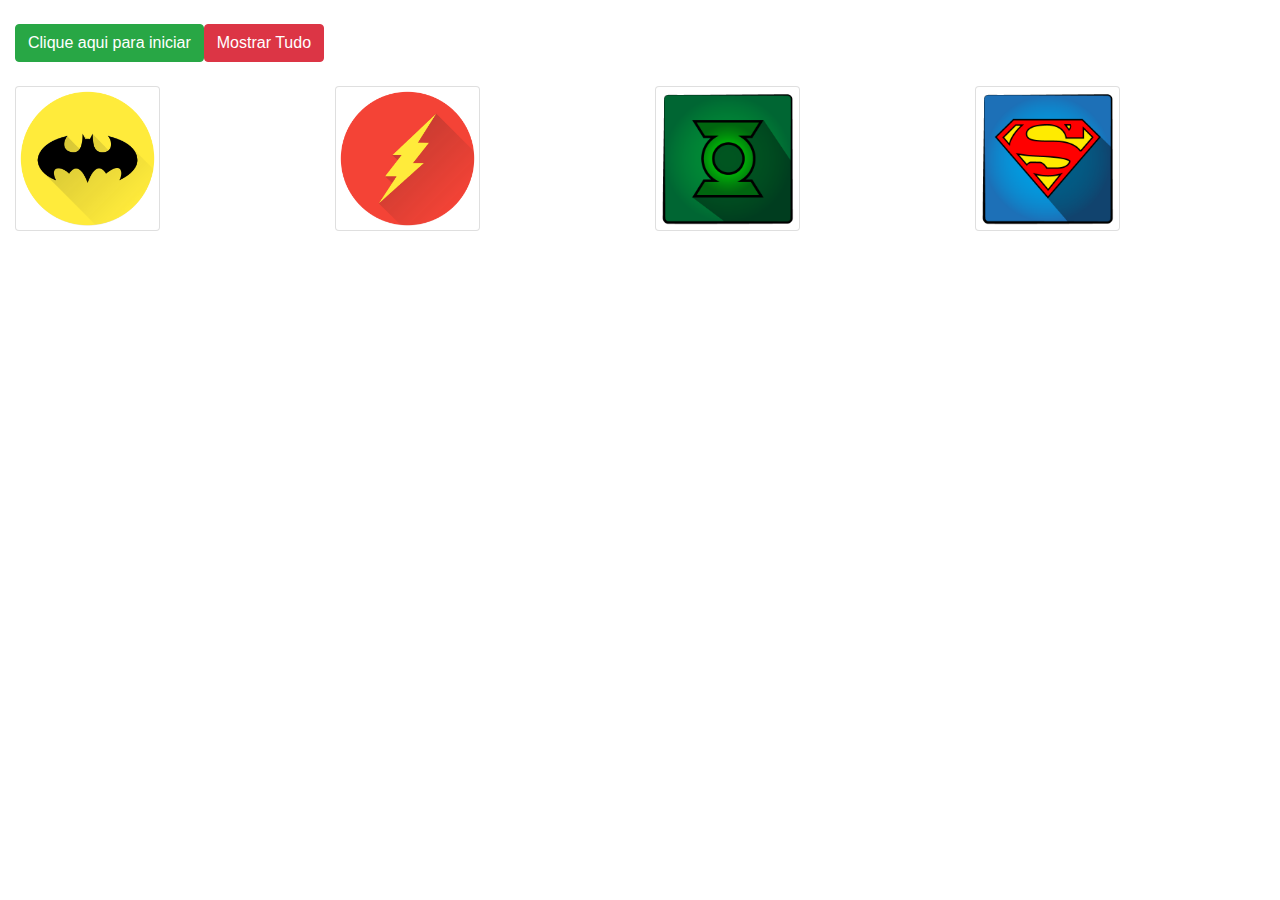
==== projeto-finalizado/index.html @ 28456a5c "Criação da pasta "projeto-finalizado"" ====
<!DOCTYPE html>
<html lang="en">
  <head>
    <meta charset="UTF-8" />
    <meta name="viewport" content="width=device-width, initial-scale=1.0" />
    <title>Memory Game</title>
    <link
      rel="stylesheet"
      href="https://stackpath.bootstrapcdn.com/bootstrap/4.4.1/css/bootstrap.min.css"
      integrity="sha384-Vkoo8x4CGsO3+Hhxv8T/Q5PaXtkKtu6ug5TOeNV6gBiFeWPGFN9MuhOf23Q9Ifjh"
      crossorigin="anonymous"
    />
    <script src="./src/jogoDaMemoria.js"></script>
    <script src="./src/util.js"></script>
    <script src="./src/tela.js"></script>
    <script src="./index.js"></script>
  </head>
  <body class="container-fluid">
    <br />
    <div class="row container-fluid">
      <button type="button" class="btn btn-success" id="jogar">
        Clique aqui para iniciar
      </button>
      <button type="button" class="btn btn-danger" id="mostrarTudo">
        Mostrar Tudo
      </button>
    </div>
    <div id="carregando" class="row container-fluid invisible">
      <strong id="contador">Começando em 1 ...</strong>
      <div
        
        class="spinner-border text-warning spinner-border-sm"
        role="status"
      >
        <span class="sr-only">Loading...</span>
      </div>
    </div>

    <div id="conteudo" class="row"></div>

    
    <div class="row container-fluid">
      <div id="mensagem" class="alert alert-success invisible" role="alert">
        Combinação certa!
      </div>
      
    </div>
  </body>
</html>
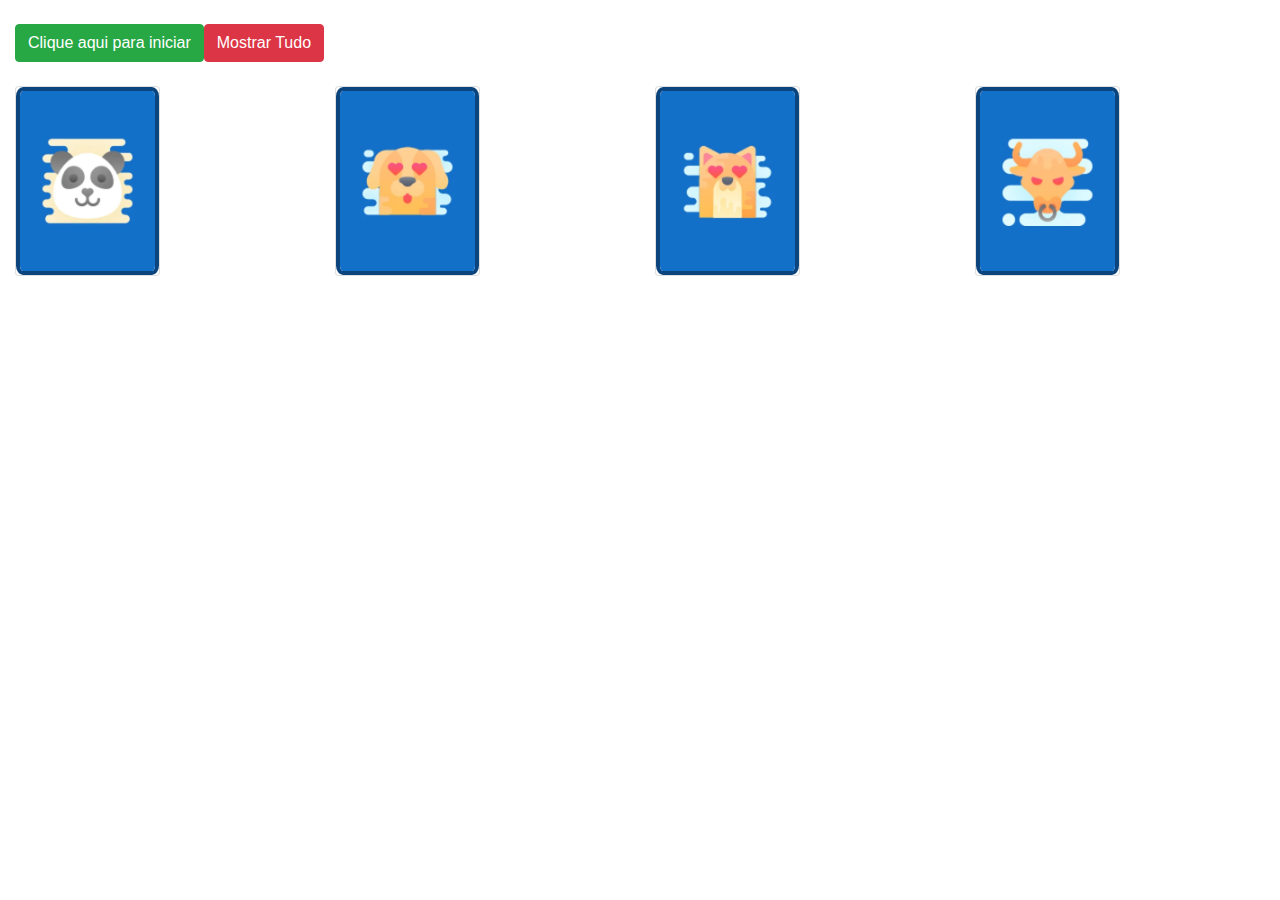
==== commit 14e0e093: "New branch" ====
--- a/projeto-finalizado/index.html
+++ b/projeto-finalizado/index.html
@@ -10,6 +10,7 @@
       integrity="sha384-Vkoo8x4CGsO3+Hhxv8T/Q5PaXtkKtu6ug5TOeNV6gBiFeWPGFN9MuhOf23Q9Ifjh"
       crossorigin="anonymous"
     />
+    <link rel="stylesheet" href="./style.css">
     <script src="./src/jogoDaMemoria.js"></script>
     <script src="./src/util.js"></script>
     <script src="./src/tela.js"></script>
--- a/projeto-finalizado/style.css
+++ b/projeto-finalizado/style.css
@@ -0,0 +1,5 @@
+#conteudo img {
+    border: solid 4px #0c457d;
+    border-radius: 5%;
+    outline: none;
+}